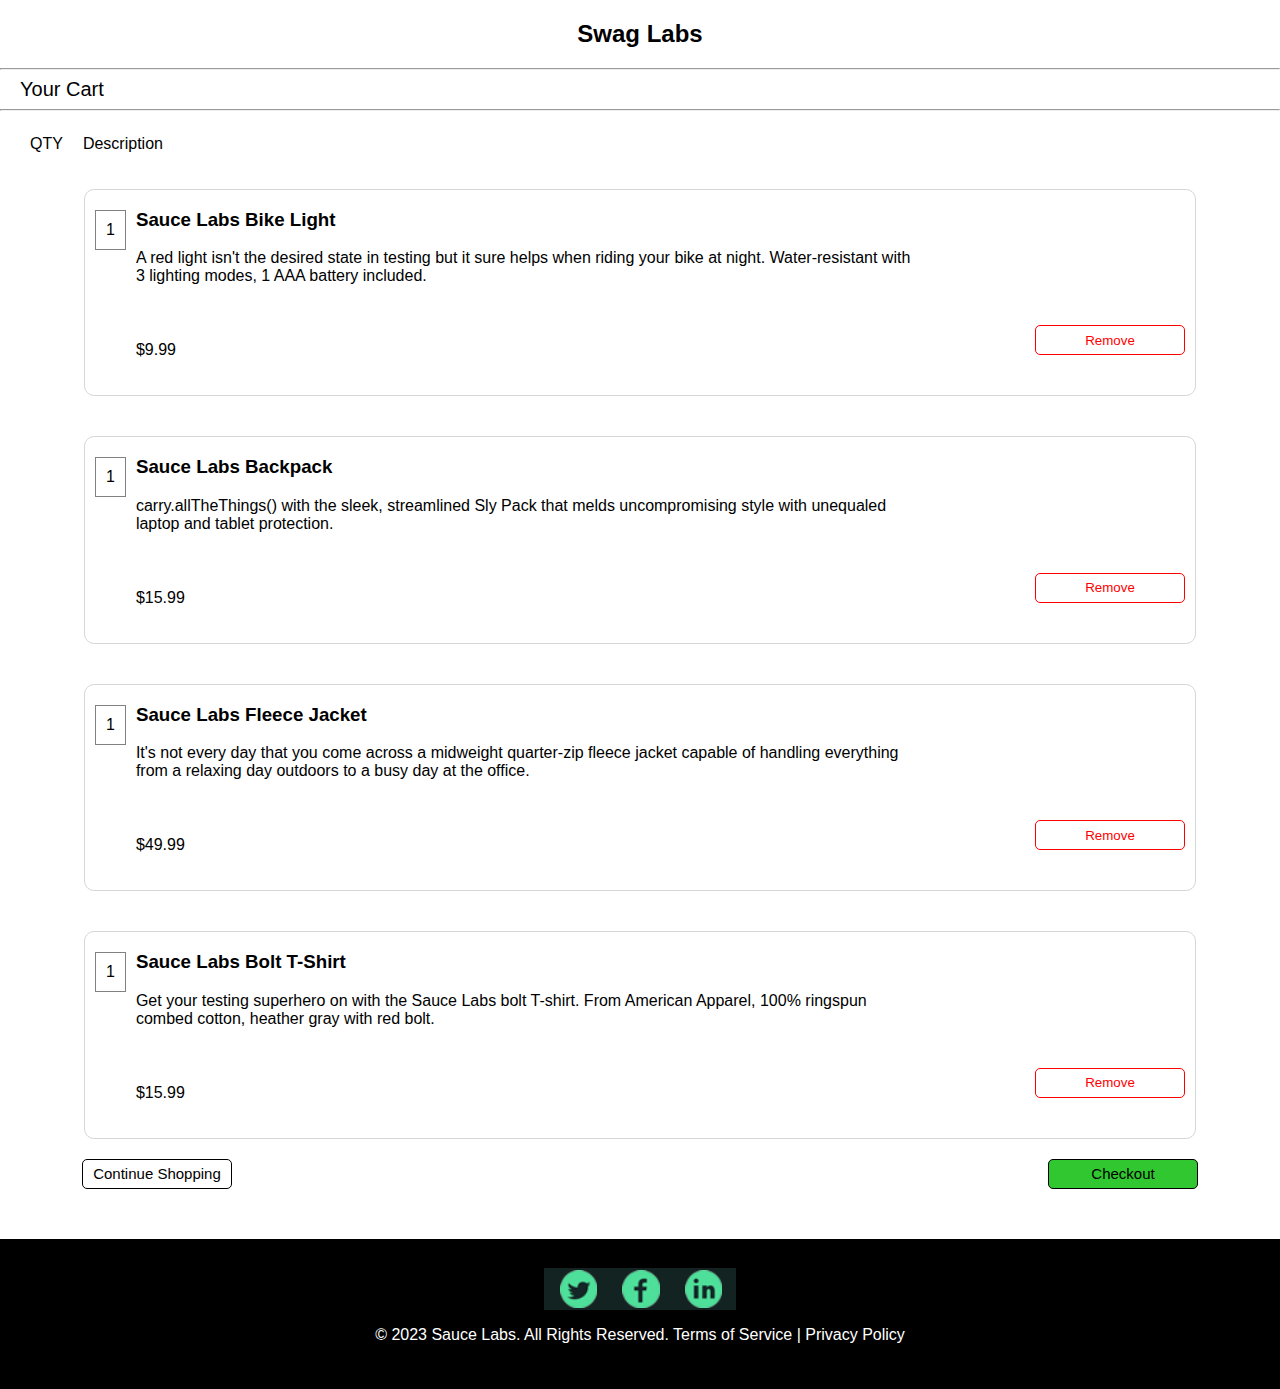
==== shopping-cart/index.html @ 5a04f9ef "first commit" ====
<!DOCTYPE html>
<html lang="en">

<head>
    <meta charset="UTF-8">
    <meta name="viewport" content="width=device-width, initial-scale=1.0">
    <title>Shoopping Cart</title>
    <link rel="stylesheet" href="app.css">
</head>

<body>

    <header class="header-container">
        <nav class="navbar-container">
            <h2 class="navbar-item navbar-logo">Swag Labs</h2>
        </nav>
        <hr>
        <section class="subheader">
            <span class="subheader-title">Your Cart</span>
            <hr>
        </section>
    </header>

    <aside class="aside-container">
        <p class="aside-item aside-quantity">QTY</p>
        <p class="aside-item aside-desc">Description</p>
    </aside>

    <main class="main-container">
        <section class="cards-container">
            <div class="card">
                <div class="card-item cart-quantity">1</div>
                <section class="card-item label">
                    <h3 class="title">Sauce Labs Bike Light</h3>
                    <p class="description">A red light isn't the desired state in testing but it sure helps when riding
                        your
                        bike at night.
                        Water-resistant with 3 lighting modes, 1 AAA battery included.</p>
                    <section class="pricebar">
                        <p class="pricebar-item price">$9.99</p>
                        <button class="pricebar-item button">Remove</button>
                    </section>
                </section>
            </div>
            <div class="card">
                <div class="card-item cart-quantity">1</div>
                <section class="card-item label">
                    <h3 class="title">Sauce Labs Backpack</h3>
                    <p class="description">carry.allTheThings() with the sleek, streamlined Sly Pack that melds
                        uncompromising style with unequaled laptop and tablet protection.</p>
                    <section class="pricebar">
                        <p class="pricebar-item price">$15.99</p>
                        <button class="pricebar-item button">Remove</button>
                    </section>
                </section>
            </div>
            <div class="card">
                <div class="card-item cart-quantity">1</div>
                <section class="card-item label">
                    <h3 class="title">Sauce Labs Fleece Jacket</h3>
                    <p class="description">It's not every day that you come across a midweight quarter-zip fleece jacket
                        capable of handling everything from a relaxing day outdoors to a busy day at the office.</p>
                    <section class="pricebar">
                        <p class="pricebar-item price">$49.99</p>
                        <button class="pricebar-item button">Remove</button>
                    </section>
                </section>
            </div>
            <div class="card">
                <div class="card-item cart-quantity">1</div>
                <section class="card-item label">
                    <h3 class="title">Sauce Labs Bolt T-Shirt</h3>
                    <p class="description">Get your testing superhero on with the Sauce Labs bolt T-shirt. From American
                        Apparel, 100% ringspun combed cotton, heather gray with red bolt.</p>
                    <section class="pricebar">
                        <p class="pricebar-item price">$15.99</p>
                        <button class="pricebar-item button">Remove</button>
                    </section>
                </section>
            </div>
        </section>
        <section class="cart-footer">
            <button class="conitnue-shopping-button">Continue Shopping</button>
            <button class="checkout-button">Checkout</button>
        </section>
    </main>

    <footer class="footer-container">
        <img src="images/footer-solcial-media.png" alt="" class="footer-image">
        <section class="info-container">
            <p class="info">© 2023 Sauce Labs. All Rights Reserved. Terms of Service | Privacy Policy</p>
        </section>
    </footer>

</body>

</html>
---- shopping-cart/app.css ----
* {
    box-sizing: border-box;
}

body {
    font-family: DM Sans, Arial, Helvetica, sans-serif;
    margin: 0;
    font-family: 'Trebuchet MS', 'Lucida Sans Unicode', 'Lucida Grande', 'Lucida Sans', Arial, sans-serif;
}

.navbar-container {
    height: 60px;
    display: flex;
    flex-direction: row;
    justify-content: center;
}

.subheader-title {
    margin-left: 20px;
    font-size: 20px;
}

.aside-container {
    display: flex;
    flex-direction: row;
}

.aside-quantity {
    margin-right: 20px;
    margin-left: 30px;
}

.cards-container {
    display: flex;
    flex-direction: column;
}

.card {
    border: 1px solid rgb(214, 214, 214);
    border-radius: 10px;
    margin: 20px;
    display: flex;
    flex-direction: row;
}

.cart-quantity {
    height: 100%;
    margin: 20px 10px 10px 10px;
    padding: 10px;
    border: 1px solid rgb(129, 129, 129);
}

.label {
    margin: 0 10px 20px 0;
}

.pricebar {
    margin-top: 40px;
}

.button {
    border: 1px solid red;
    color: red;
    border-radius: 5px;
    background-color: transparent;
    width: 100%;
    height: 30px;
}

.cart-footer {
    display: flex;
    flex-direction: column;
    margin: 0 20px 0 20px;
}

.conitnue-shopping-button {
    border: 1px solid black;
    border-radius: 5px;
    background-color: transparent;
    width: 100%;
    height: 30px;
    margin-bottom: 20px;
    font-size: 15px;
}

.checkout-button {
    border: 1px solid black;
    border-radius: 5px;
    background-color: rgb(48, 199, 48);
    width: 100%;
    height: 30px;
    font-size: 15px;
}

.footer-container {
    background-color: black;
    color: white;
    height: 150px;
    margin-top: 30px;
    display: flex;
    flex-direction: column;
    justify-content: center;
    align-items: center;
}

.info-container {
    display: flex;
    flex-direction: column;
    justify-content: center;
    align-items: center;
}

@media(min-width:350px) {

    .button {
        width: 150px;
    }

    .pricebar {
        display: flex;
        flex-direction: row;
        justify-content: space-between;
    }

    .description {
        width: 75%;
    }

    .cart-footer {
        flex-direction: row;
        justify-content: space-between;
    }

    .conitnue-shopping-button {
        width: 150px;
        margin-right: 5%;
        margin-left: 5%;
    }

    .checkout-button {
        width: 150px;
        margin-right: 5%;
        margin-left: 5%;
    }

    .label {
        width: 100%;
    }

    .cards-container {
        margin-right: 5%;
        margin-left: 5%;
    }

}
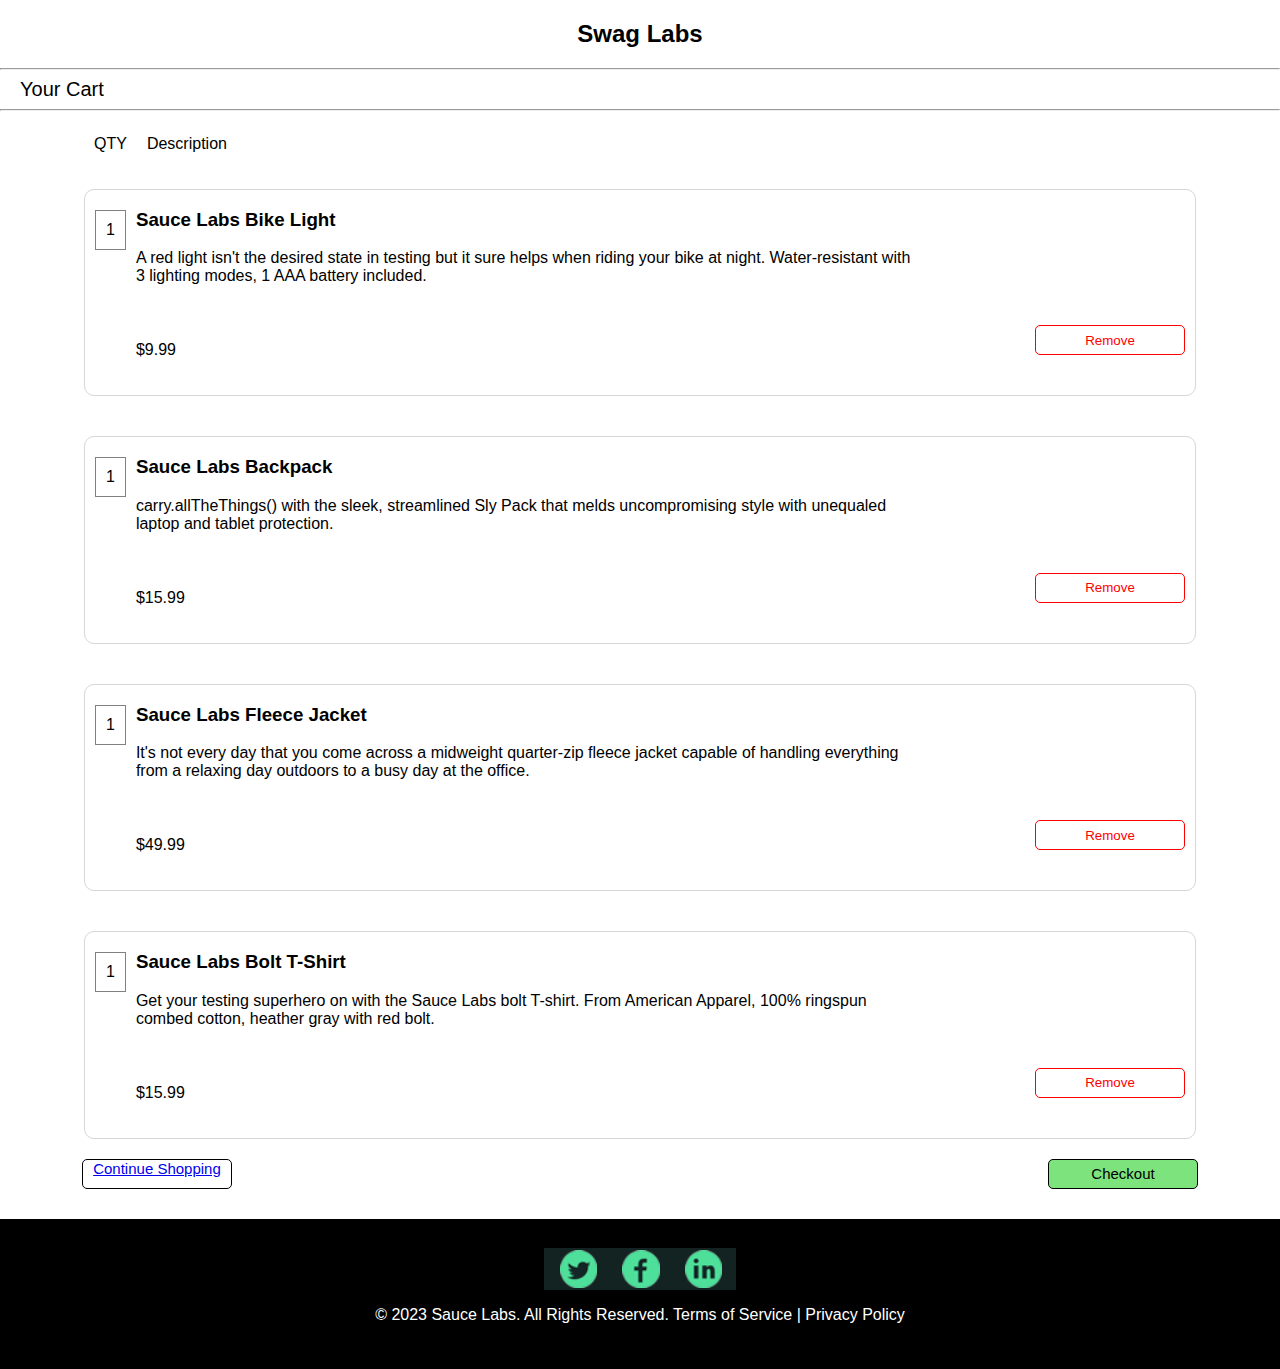
==== commit 0c707685: "done" ====
--- a/shopping-cart/index.html
+++ b/shopping-cart/index.html
@@ -80,7 +80,7 @@
             </div>
         </section>
         <section class="cart-footer">
-            <button class="conitnue-shopping-button">Continue Shopping</button>
+            <a href="/home/index.html" class="conitnue-shopping-button">Continue Shopping</a>
             <button class="checkout-button">Checkout</button>
         </section>
     </main>
--- a/shopping-cart/app.css
+++ b/shopping-cart/app.css
@@ -23,6 +23,7 @@
 .aside-container {
     display: flex;
     flex-direction: row;
+    margin-left: 5%;
 }
 
 .aside-quantity {
@@ -79,14 +80,14 @@
     background-color: transparent;
     width: 100%;
     height: 30px;
-    margin-bottom: 20px;
     font-size: 15px;
+    text-align: center;
 }
 
 .checkout-button {
     border: 1px solid black;
     border-radius: 5px;
-    background-color: rgb(48, 199, 48);
+    background-color: rgb(125, 228, 125);
     width: 100%;
     height: 30px;
     font-size: 15px;
